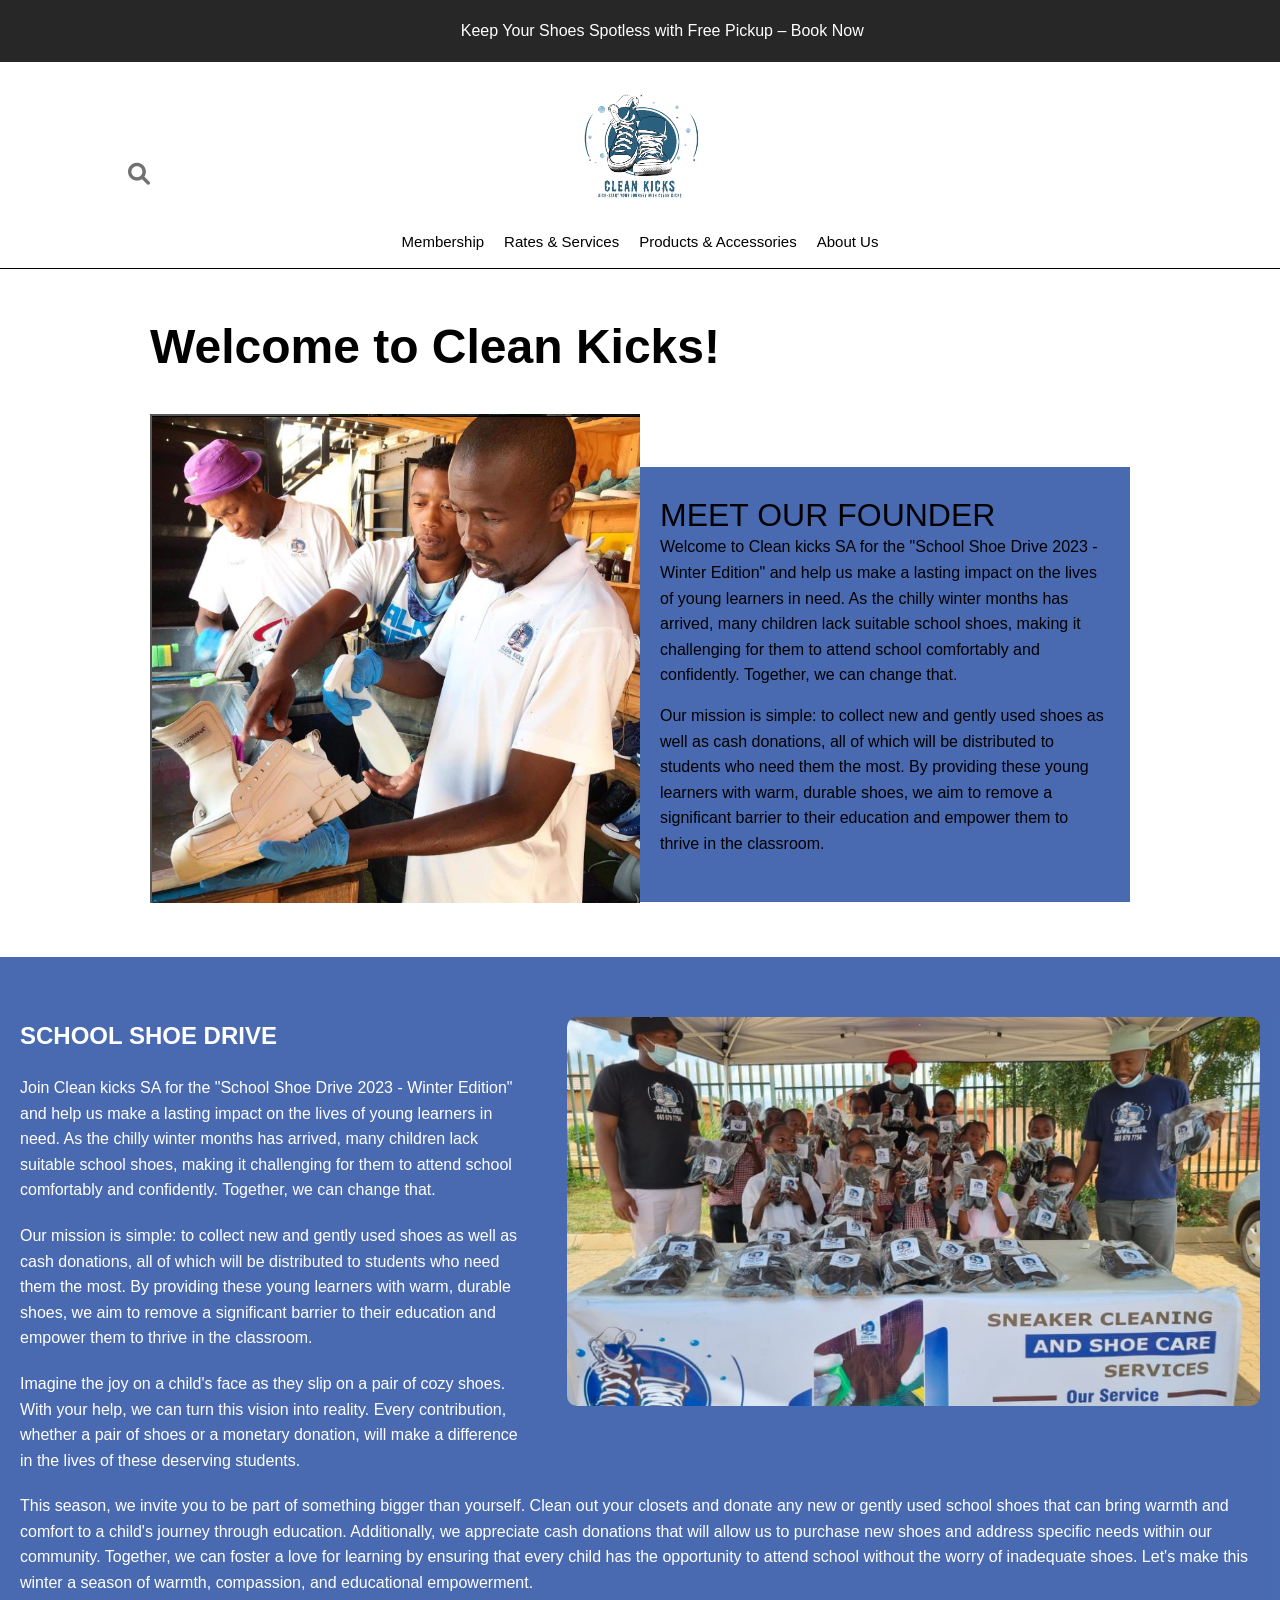
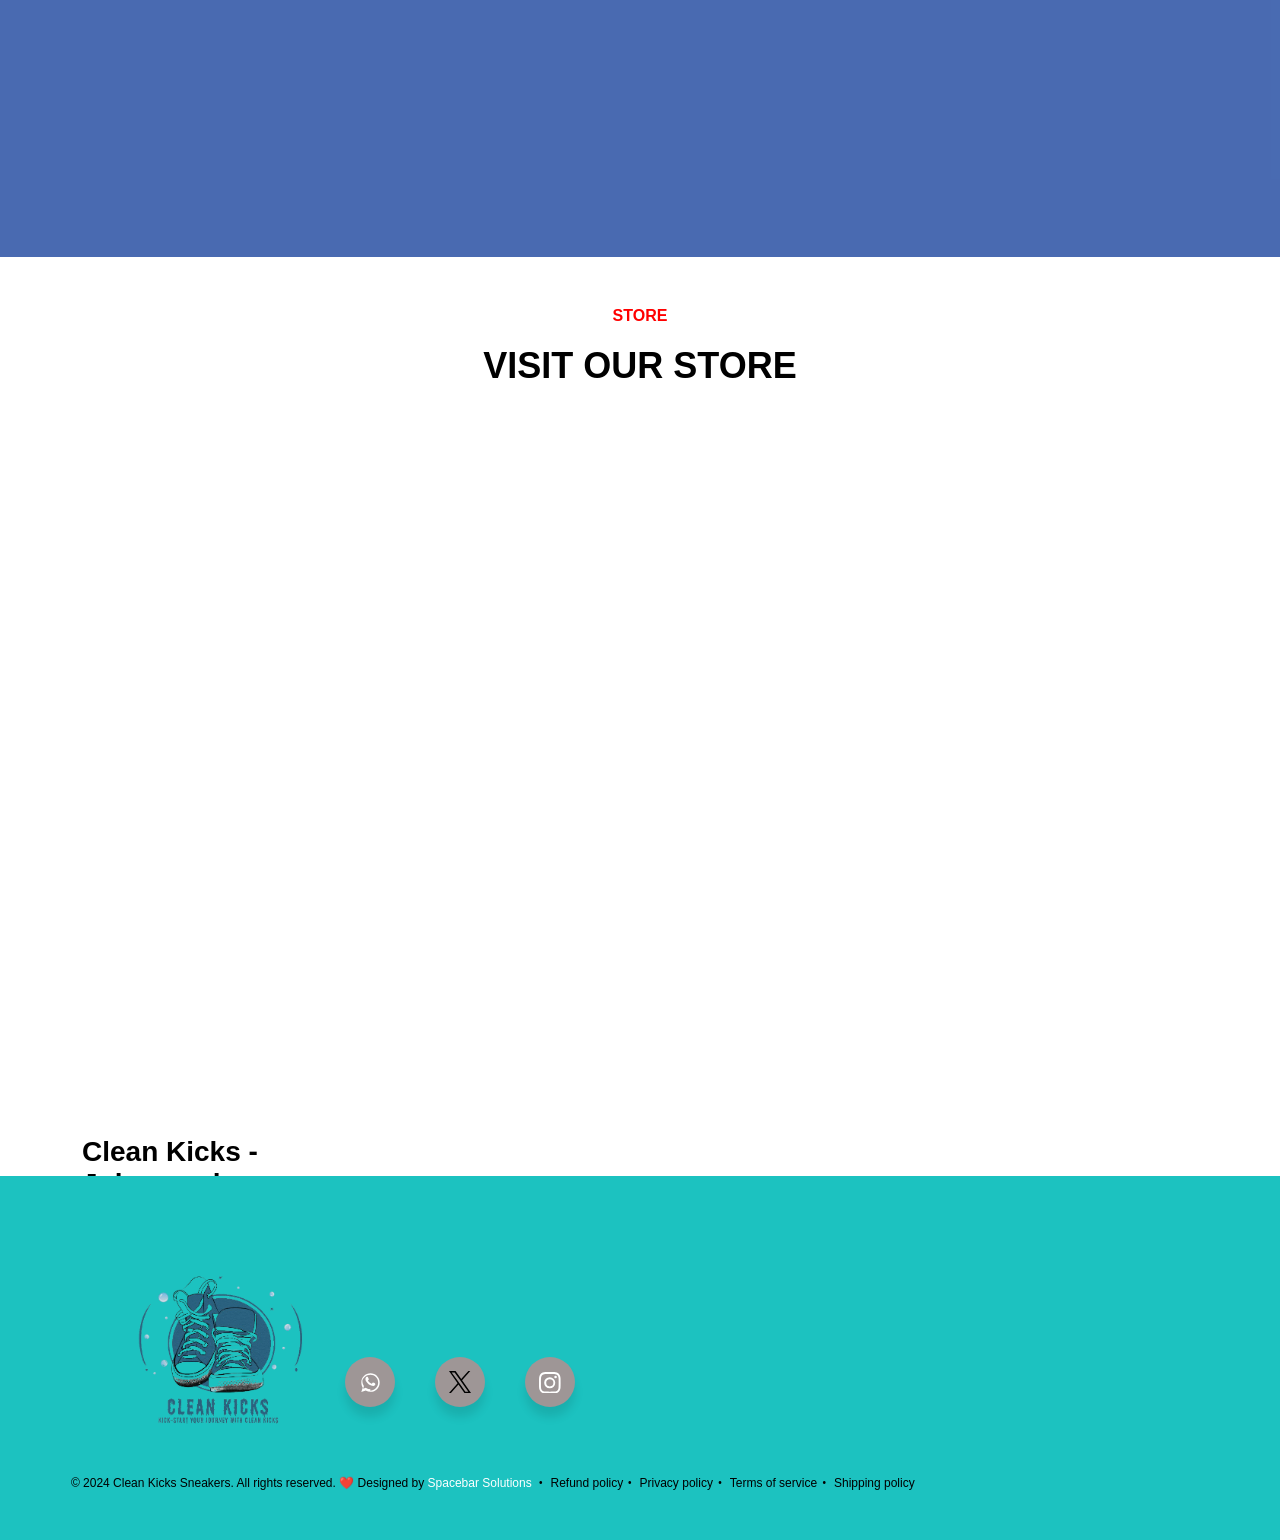
==== about us.html @ 9671e066 "Initial commit" ====
<!DOCTYPE html>
<html lang="en">

<head>
  <meta charset="UTF-8">
  <meta name="viewport" content="width=device-width, initial-scale=1.0">
  <title>Clean Kicks Sneakers </title>
  <link rel="stylesheet" href="about us.css">
  <link href="https://cdnjs.cloudflare.com/ajax/libs/font-awesome/6.0.0-beta3/css/all.min.css" rel="stylesheet">
</head>

<body>

  <!-- Top notification bar -->
  <div class="top-bar">
    Keep Your Shoes Spotless with Free Pickup – Book Now
  </div>

  <!-- Navigation bar -->
  <nav class="navbar">
    <!-- Search icon -->
    <div class="search-icon">
      <i class="fa fa-search"></i>
    </div>

    <!-- Logo -->
    <div class="logo">
      <a href="index.html">
        <img src="Images/Logo-removebg-preview.png" alt="Logo">
      </a>
    </div>

    <!-- Navigation links -->
    <div class="nav-links">
      <a href="membership.html">Membership</a>
      <a href="services.html">Rates & Services</a>
      <a href="products.html">Products & Accessories</a>
      <a href="about us.html">About Us</a>
    </div>
  </nav>

  <div class="container">

    <div class="text-content">
      <h1>Welcome to Clean Kicks!</h1>
    </div>
    <div class="content">
      <div class="image">
        <img src="Images/Image 1.png">
      </div>
      <div class="text">
        <h2>MEET OUR FOUNDER </h2>

        <p>Welcome to Clean kicks SA for the "School Shoe Drive 2023 - Winter Edition" and help us make a lasting impact
          on the lives of young learners in need.
          As the chilly winter months has arrived, many children lack suitable school shoes,
          making it challenging for them to attend school comfortably and confidently. Together, we can change that.</p>
        <p>Our mission is simple: to collect new and gently used shoes as well as cash donations,
          all of which will be distributed to students who need them the most. By providing these young learners with
          warm, durable shoes,
          we aim to remove a significant barrier to their education and empower them to thrive in the classroom.</p>

      </div>
    </div>
  </div>

  <div class="about-container">
    <div class="about-content">
      <div class="about-text">
        <h2>SCHOOL SHOE DRIVE</h2>

        <p>Join Clean kicks SA for the "School Shoe Drive 2023 - Winter Edition" and help us make a lasting impact on
          the lives of young learners in need.
          As the chilly winter months has arrived, many children lack suitable school shoes,
          making it challenging for them to attend school comfortably and confidently.
          Together, we can change that.</p>
        <p>Our mission is simple: to collect new and gently used shoes as well as cash donations,
          all of which will be distributed to students who need them the most. By providing these young learners with
          warm,
          durable shoes,
          we aim to remove a significant barrier to their education and empower them to thrive in the classroom.</p>

        <p>Imagine the joy on a child's face as they slip on a pair of cozy shoes. With your help,
          we can turn this vision into reality.
          Every contribution, whether a pair of shoes or a monetary donation,
          will make a difference in the lives of these deserving students.</p>

       
      </div>
      <div class="about-image">
        <img src="Images/Shoe drive.jpg" alt="Shoe Drive Image">
      </div>
      <div class="about-texti">
      <p>This season, we invite you to be part of something bigger than yourself.
        Clean out your closets and donate any new or gently used school shoes that can bring warmth and comfort to a
        child's journey through education.
        Additionally,
        we appreciate cash donations that will allow us to purchase new shoes
        and address specific needs within our community. Together, we can foster a love for learning by
        ensuring that every child has the opportunity to attend school without the worry of inadequate shoes.
        Let's make this winter a season of warmth, compassion, and educational empowerment.</p>
      </div>
    </div>
  </div>
  
  

  <section class="store-section">
    <div class="store-container">
      <h4 class="store-label">STORE</h4>
      <h1 class="store-title">VISIT OUR STORE</h1>
      <div class="store-content">
        <div class="store-map">
          <iframe
            src="https://www.google.com/maps/embed?pb=!1m18!1m12!1m3!1d3303.8374903518985!2d27.8971!3d-26.309672!2m3!1f0!2f0!3f0!3m2!1i1024!2i768!4f13.1!3m3!1m2!1s0x1e953cf8e51b98c5%3A0x38f61cf5ea9a4dc3!2sEldorado%20Park!5e0!3m2!1sen!2sza!4v1698743568451!5m2!1sen!2sza"
            width="400" height="300" style="border:0;" allowfullscreen="" loading="lazy"
            referrerpolicy="no-referrer-when-downgrade">
          </iframe>
        </div>
        <div class="store-info">
          <h2 class="store-location">Clean Kicks - Johannesburg</h2>
          <p class="store-address">
            <i class="fa fa-map-marker"></i>
            413 Catfish street Lawley extension 1,Johannesburg <br>
            Gauteng, South Africa
          </p>
          <p class="store-contact">
            <i class="fa fa-phone"></i> +27 (65) 979-7754<br>
            <i class="fa fa-envelope"></i> <a href="mailto:info@dripclean.co.za">info@cleankicks.co.za<br>
              <i class="fa fa-globe"></i> <a href="https://cleankicks.co.za">www.cleankicks.co.za<br>

          </p>

          <p><strong>Monday to Friday:</strong><span class="time">9 AM - 6 PM</span></p>
          <p><strong>Saturday:</strong><span class="time">9 AM - 2 PM</span></p>
          <p><strong>Sunday:</strong><span class="time">9 AM - 2 PM</span></p>

        </div>

      </div>
    </div>
  </section>

  <footer>
    <!-- Social Media Section -->

    <div class="footer-social">
      <ul class="wrapper">
        <li class="icon whatsapp">
          <span class="tooly">WhatsApp</span>
          <svg viewBox="0 0 448 512" height="1.2em" fill="currentColor" xmlns="http://www.w3.org/2000/svg">
            <path
              d="M380.9 97.1C339.3 55.4 283.8 32 224.6 32 103.5 32 8 127.6 8 249.2c0 44 11.6 86.1 33.8 123l-35.2 102.2 105.8-33.1c34.9 18.4 74.1 28.2 114.2 28.2h.1c121.1 0 216.6-95.6 216.6-216.1 0-59.1-23.3-114.5-65.2-156.3zM224.6 407.5h-.1c-36.5 0-72.1-9.7-103.2-28.1l-7.4-4.4-62.8 19.6 18.7-60.4-4.8-7.7c-20.8-33.3-31.8-71.9-31.8-111.5C33 150 118.3 64.7 224.6 64.7c48.6 0 94.3 18.9 128.9 53.2 34.5 34.2 53.6 79.5 53.6 128.3 0 106.1-86.8 192.3-192.5 192.3zm104.3-138.7c-5.7-2.9-33.8-16.6-39.1-18.5-5.3-1.9-9.2-2.9-13.1 2.9-3.9 5.7-15 18.5-18.4 22.3-3.4 3.8-6.8 4.3-12.5 1.4-33.8-16.9-55.9-30.1-78.3-67.4-5.9-10.2 5.9-9.5 16.9-31.5 1.9-3.8.9-7.2-.5-10.1-1.4-2.9-13.1-31.5-18.4-43.7-4.9-11.7-9.9-10.1-13.1-10.3-3.4-.2-7.2-.2-11-.2-3.8 0-10.1 1.4-15.3 7.2-5.3 5.7-20.2 19.8-20.2 48.4s20.7 56.1 23.6 59.9c2.9 3.8 40.6 62 98.4 87.1 13.8 5.9 24.6 9.5 33 12.1 13.9 4.4 26.5 3.8 36.5 2.3 11.1-1.6 33.8-13.8 38.6-27.1 4.8-13.4 4.8-24.9 3.4-27.1-1.4-2.3-5.2-3.7-10.9-6.6z">
            </path>
          </svg>
        </li>
        <li class="icon twitter">
          <span class="tooly">Twitter</span>
          <svg xmlns="http://www.w3.org/2000/svg" width="24px" height="24px" viewBox="0 0 24 24">
            <path
              d="M14.095479,10.316482L22.286354,1h-1.940718l-7.115352,8.087682L7.551414,1H1l8.589488,12.231093L1,23h1.940717  l7.509372-8.542861L16.448587,23H23L14.095479,10.316482z M11.436522,13.338465l-0.871624-1.218704l-6.924311-9.68815h2.981339  l5.58978,7.82155l0.867949,1.218704l7.26506,10.166271h-2.981339L11.436522,13.338465z" />
          </svg>
        </li>
        <li class="icon instagram">
          <span class="tooly">Instagram</span>
          <svg xmlns="http://www.w3.org/2000/svg" height="1.2em" fill="currentColor" viewBox="0 0 16 16">
            <path
              d="M8 0C5.829 0 5.556.01 4.703.048 3.85.088 3.269.222 2.76.42a3.917 3.917 0 0 0-1.417.923A3.927 3.927 0 0 0 .42 2.76C.222 3.268.087 3.85.048 4.7.01 5.555 0 5.827 0 8.001c0 2.172.01 2.444.048 3.297.04.852.174 1.433.372 1.942.205.526.478.972.923 1.417.444.445.89.719 1.416.923.51.198 1.09.333 1.942.372C5.555 15.99 5.827 16 8 16s2.444-.01 3.298-.048c.851-.04 1.434-.174 1.943-.372a3.916 3.916 0 0 0 1.416-.923c.445-.445.718-.891.923-1.417.197-.509.332-1.09.372-1.942C15.99 10.445 16 10.173 16 8s-.01-2.445-.048-3.299c-.04-.851-.175-1.433-.372-1.941a3.926 3.926 0 0 0-.923-1.417A3.911 3.911 0 0 0 13.24.42c-.51-.198-1.092-.333-1.943-.372C10.443.01 10.172 0 7.998 0h.003zm-.717 1.442h.718c2.136 0 2.389.007 3.232.046.78.035 1.204.166 1.486.275.373.145.64.319.92.599.28.28.453.546.598.92.11.281.24.705.275 1.485.039.843.047 1.096.047 3.231s-.008 2.389-.047 3.232c-.035.78-.166 1.203-.275 1.485a2.47 2.47 0 0 1-.599.919c-.28.28-.546.453-.92.598-.28.11-.704.24-1.485.276-.843.038-1.096.047-3.232.047s-2.39-.009-3.233-.047c-.78-.036-1.203-.166-1.485-.276a2.478 2.478 0 0 1-.92-.598 2.48 2.48 0 0 1-.6-.92c-.109-.281-.24-.705-.275-1.485-.038-.843-.046-1.096-.046-3.233 0-2.136.008-2.388.046-3.231.036-.78.166-1.204.276-1.486.145-.373.319-.64.599-.92.28-.28.546-.453.92-.598.282-.11.705-.24 1.485-.276.738-.034 1.024-.044 2.515-.045v.002zm4.988 1.328a.96.96 0 1 0 0 1.92.96.96 0 0 0 0-1.92zm-4.27 1.122a4.109 4.109 0 1 0 0 8.217 4.109 4.109 0 0 0 0-8.217zm0 1.441a2.667 2.667 0 1 1 0 5.334 2.667 2.667 0 0 1 0-5.334z">
            </path>
          </svg>
        </li>
      </ul>
    </div>

    <!-- Logo Section -->
    <div class="footer-logo">
      <img src="Images/Logo-removebg-preview.png" alt="Clean Kicks Logo">
    </div>

    </div>

    </div>

    </div>


    <!-- Footer Text -->
    <div class="footer-bottom">
      <p>© 2024 Clean Kicks Sneakers. All rights reserved. ❤️ Designed by <a href="https://spacebarsolutions.co.za/"
          target="_blank" style="color: white; text-decoration: none;">Spacebar Solutions
          <small class="copyright__content"><a href="refund-policy.html">Refund policy</a>
          </small></a> <small class="copyright__content"><a href="privacy policy.html">Privacy policy</a></small>
        <small class="copyright__content"><a href="terms of services.html">Terms of service</a></small>
        <small class="copyright__content"><a href="shipping policy.html">Shipping policy</a></small>
      </p>
    </div>

  </footer>


</body>

</html>
---- about us.css ----
* {
    margin: 0;
    padding: 0;
    box-sizing: border-box;
    font-family: Arial, sans-serif;
}

body {
    display: flex;
    flex-direction: column;
    align-items: center;
    width: 100%;
}

/* Top bar */
.top-bar {
    width: 100%;
    background-color: rgba(0, 0, 0, 0.848);
    text-align: left;
    color: white;
    padding: 22px 0;
    font-size: 16px;
  padding-left: 36%;
}


/* Main navigation bar */
.navbar {
    display: flex;
    flex-direction: column; 
    align-items: center; 
    width: 100%;
    max-width: 1850px;
    padding: 15px 10px;
    background-color: rgb(255, 255, 255);
    border-bottom: 1px solid black;
}
.search-icon {
    position: absolute;
    left: 10%; 
    top: 18%; 
    font-size: 22px;
    color: white;
    cursor: pointer;
}
/* Logo */
.logo {
    display: flex;
    justify-content: center; 
    margin-bottom: 10px; 
}

.logo img {
    height: 140px;
    width: auto;
    border-radius: 0;
}

/* Navigation links */
.nav-links {
    display: flex;
    justify-content: center; 
    gap: 20px;
    font-size: 15px;
    margin-top: 0; 
}

.nav-links a {
    text-decoration: none;
    color: black;
    position: relative;
    font-size: 15px;
    display: inline-block;
    padding: 3px 0;
    transition: color 0.3s ease-in-out;
}

.nav-links>a::after {
    content: '';
    position: absolute;
    bottom: 0;
    left: 0;
    width: 0;
    height: 1px;
    background-color: black;
    transition: width 0.3s ease-in-out;
}

.nav-links a:hover {
    color: black;
}

.nav-links a:hover::after {
    width: 98%;
    left: 1px;
}



/* Base About Us Section */
.container {
    max-width: 100%;
    padding: 50px 150px;
    background-color: rgb(255, 255, 255);
    margin: 0 auto;
}

.text-content h1 {
    text-align: left;
    font-size: 3rem;
    font-family:'Gill Sans', 'Gill Sans MT', Calibri, 'Trebuchet MS', sans-serif;
    color: rgb(0, 0, 0);
    font-weight: 600;
    margin-bottom: 40px;
}

.content {
    display: flex;
    flex-wrap: wrap;
    align-items: flex-end;
}

@keyframes float {
    0% {
        transform: translateY(0px);
    }

    50% {
        transform: translateY(-10px);
    }

    100% {
        transform: translateY(0);
    }
}

.image {
    flex: 1;
    text-align: left;
}

.image img {
    max-width: 100%;
    width: 100%;
    transition: transform 0.3s ease;
}

.image img:hover {
    animation: float 2s ease-in-out infinite;
}

.text {
    flex: 1.3;
    padding: 30px 20px;
    max-width: 50%;
    background-color: rgba(20, 63, 155, 0.774);
    color: black;
    margin-bottom: 5px;
}

.text h2 {
    font-size: 2rem;
    margin-bottom: 0px;
      font-family:'Gill Sans', 'Gill Sans MT', Calibri, 'Trebuchet MS', sans-serif;
    font-weight: 500;
}

.text p {
    font-size: 1rem;
    line-height: 1.6;
    margin-bottom: 15px;
}

/*2*/.about-container {
  background-color: rgba(20, 63, 155, 0.774); /* Use solid color if image is inside content */
  color: white;
  padding: 60px 20px;
  min-height: 100vh;
  display: flex;
  justify-content: center;
  align-items: flex-start;
}

.about-content {
  display: flex;
  flex-wrap: wrap;
  gap: 40px;
  max-width: 1400px;
  width: 100%;
  z-index: 1;
  position: relative;
  
}

.about-text {
  flex: 1 20%;
  min-width: 300px;
  line-height: 1.6;
}
.about-texti {
  min-width: 300px;
  line-height: 1.6;
  margin-top: -40px;
}
.about-image {
  flex: 1 1 35%;
  min-width: 250px;
}

.about-image img {
  width: 100%;
  height: auto;
  display: block;
  object-fit: cover;
  border-radius: 10px;
}

.about-text h2,
.about-text p {
  margin-bottom: 20px;
}

 /**/
 .store-info p {
    margin-bottom: 10px;
  }
  
  .store-info strong {
    display: inline-flex;
    width: 182px;
    font-weight: bold;
    color: black;
    font-size: 13px;
  }
  
  .store-info .time {
    font-style: italic;
    display:inline-flex;
    color: black; 
    font-size: 12px;
    margin-top: 5px;
   padding-left: 32%;
  
  
  }
  .store-section {
    padding: 50px;
    text-align: center;
    width: 95%;
    background-color: white;
  }
  
  .store-container {
    max-width: 1800px;
    margin: 0 auto;
  }
  
  .store-label {
    color: red;
    font-size: 16px;
    font-weight: bold;
    margin-bottom: 20px;
  }
  
  .store-title {
    font-size: 36px;
    font-family:'Gill Sans', 'Gill Sans MT', Calibri, 'Trebuchet MS', sans-serif;
    font-weight: bold;
    margin-bottom: 25px;
    margin-left: 0%;
  }
  
  .store-content {
    display: flex;
    flex-wrap: wrap;
    gap: 420px;
    margin-bottom: -30%;
  }
  
  .store-map iframe {
    border: none;
    width: 158%;
    max-width: 600px;
    height: 300px;
    margin-left: 65%;
  }
  
  .store-info {
    text-align: left;
    max-width: 400px;
  }
  
  .store-location {
    font-size: 28px;
    font-family:'Gill Sans', 'Gill Sans MT', Calibri, 'Trebuchet MS', sans-serif;
    font-weight: bold;
    margin-right: 11%;
    margin-bottom: 10px;
  }
  
  .store-address,
  .store-contact {
    font-size: 16px;
    line-height: 1.8;
  }
  
  .store-contact a {
    text-decoration: none;
    color: #007bff;
    font-size: 13px;
  }
  
  .store-contact a:hover {
    text-decoration: none;
    color: red;
  }
  
  .fa {
    margin-right:11px;
    color: rgb(112, 114, 112);
  }
  footer {
    background-color: #1cc2c0;
    color: #fff;
    padding: 40px 0;
    text-align: center;
    font-family: Arial, sans-serif;
    width: 100%;
  }
 
 .copyright__content {
  
  margin: 0;
  padding-left: 2px; 
  text-decoration: none;
}

.copyright__content li {
  margin-bottom: 5px; 
}

 a {
  color: inherit; 
  text-decoration: none; 
  font-size: 12px; 
}
.copyright__content a::before {
    content: "•"; 
    color: black; 
    margin-right: 8px; 
    font-size: 10px;
    position: relative;
    bottom: 1px;;
  }
.copyright__content a:hover {
  color: white;


}
  .footer-logo {
    display: flex;
    margin-left: 10%;
    padding-top: 15px;
  
  }
  
  .footer-logo img {
    height: 200px;
  
  }
  
  .footer-bottom {
    margin-bottom: 10px;
    padding-top: 25px;
    font-size: 12px;
    color: black;
   margin-right: 23%;
  }

  .footer-social {
    display: flex;
    align-items: center; 
    justify-content: flex-end; 
    margin-right: 53.5%;
    margin-top: 10;
  }
  
  .footer-social .wrapper {
    display: flex; 
    list-style: none;
    margin: 0;
    padding: 0;
    margin-bottom: -56%;
  }
  
  .footer-social .wrapper .icon {
    margin: 0 20px; 
    position: relative;
    background: #9e9696;
    border-radius: 50%;
    width: 50px;
    height: 50px;
    font-size: 18px;
    display: flex;
    justify-content: center;
    align-items: center;
    box-shadow: 0 10px 10px rgba(0, 0, 0, 0.1);
    cursor: pointer;
    transition: all 0.2s cubic-bezier(0.68, -0.55, 0.265, 1.55);
  }
  
  .footer-social .wrapper .tooly {
    position: absolute;
    top: -45px;
    font-size: 14px;
    background: #9e3030;
    color: #fff;
    padding: 5px 8px;
    border-radius: 5px;
    box-shadow: 0 10px 10px rgba(0, 0, 0, 0.1);
    opacity: 0;
    pointer-events: none;
    transition: all 0.3s cubic-bezier(0.68, -0.55, 0.265, 1.55);
  }
  
  .footer-social .wrapper .icon:hover .tooly {
    opacity: 1;
    visibility: visible;
  }
  
.wrapper .icon {
  position: relative;
  background: #b38a8a;
  border-radius: 50%;
  margin: 10px;
  width: 50px;
  height: 50px;
  font-size: 18px;
  display: flex;
  justify-content: center;
  align-items: center;
  flex-direction: column;
  box-shadow: 0 10px 10px rgba(0, 0, 0, 0.1);
  cursor: pointer;
  transition: all 0.2s cubic-bezier(0.68, -0.55, 0.265, 1.55);
}

.wrapper .tooly {
  position: absolute;
  top: 0;
  font-size: 14px;
  background: #9e3030;
  color: #fff;
  padding: 5px 8px;
  border-radius: 5px;
  box-shadow: 0 10px 10px rgba(0, 0, 0, 0.1);
  opacity: 0;
  pointer-events: none;
  transition: all 0.3s cubic-bezier(0.68, -0.55, 0.265, 1.55);
}

.wrapper .tooly::before {
  position: absolute;
  content: "";
  height: 8px;
  width: 8px;
  background: #ffffff;
  bottom: -3px;
  left: 50%;
  transform: translate(-50%) rotate(45deg);
  transition: all 0.3s cubic-bezier(0.68, -0.55, 0.265, 1.55);
}

.wrapper .icon:hover .tooly {
  top: -45px;
  opacity: 1;
  visibility: visible;
  pointer-events: auto;
}

.wrapper .icon:hover span,
.wrapper .icon:hover .tooly {
  text-shadow: 0px -1px 0px rgba(0, 0, 0, 0.1);
}

.wrapper .whatsapp:hover,
.wrapper .whatsapp:hover .tooly,
.wrapper .whatsapp:hover .tooly::before {
  background: #1877f2;
  color: #fff;
}

.wrapper .twitter:hover,
.wrapper .twitter:hover .tooly,
.wrapper .twitter:hover .tooly::before {
  background: #1da1f2;
  color: #fff;
}

.wrapper .instagram:hover,
.wrapper .instagram:hover .tooly,
.wrapper .instagram:hover .tooly::before {
  background: #e4405f;
  color: #fff;
}


  .footer-logo {
    text-align: center;
    margin-top: 20px;
  }
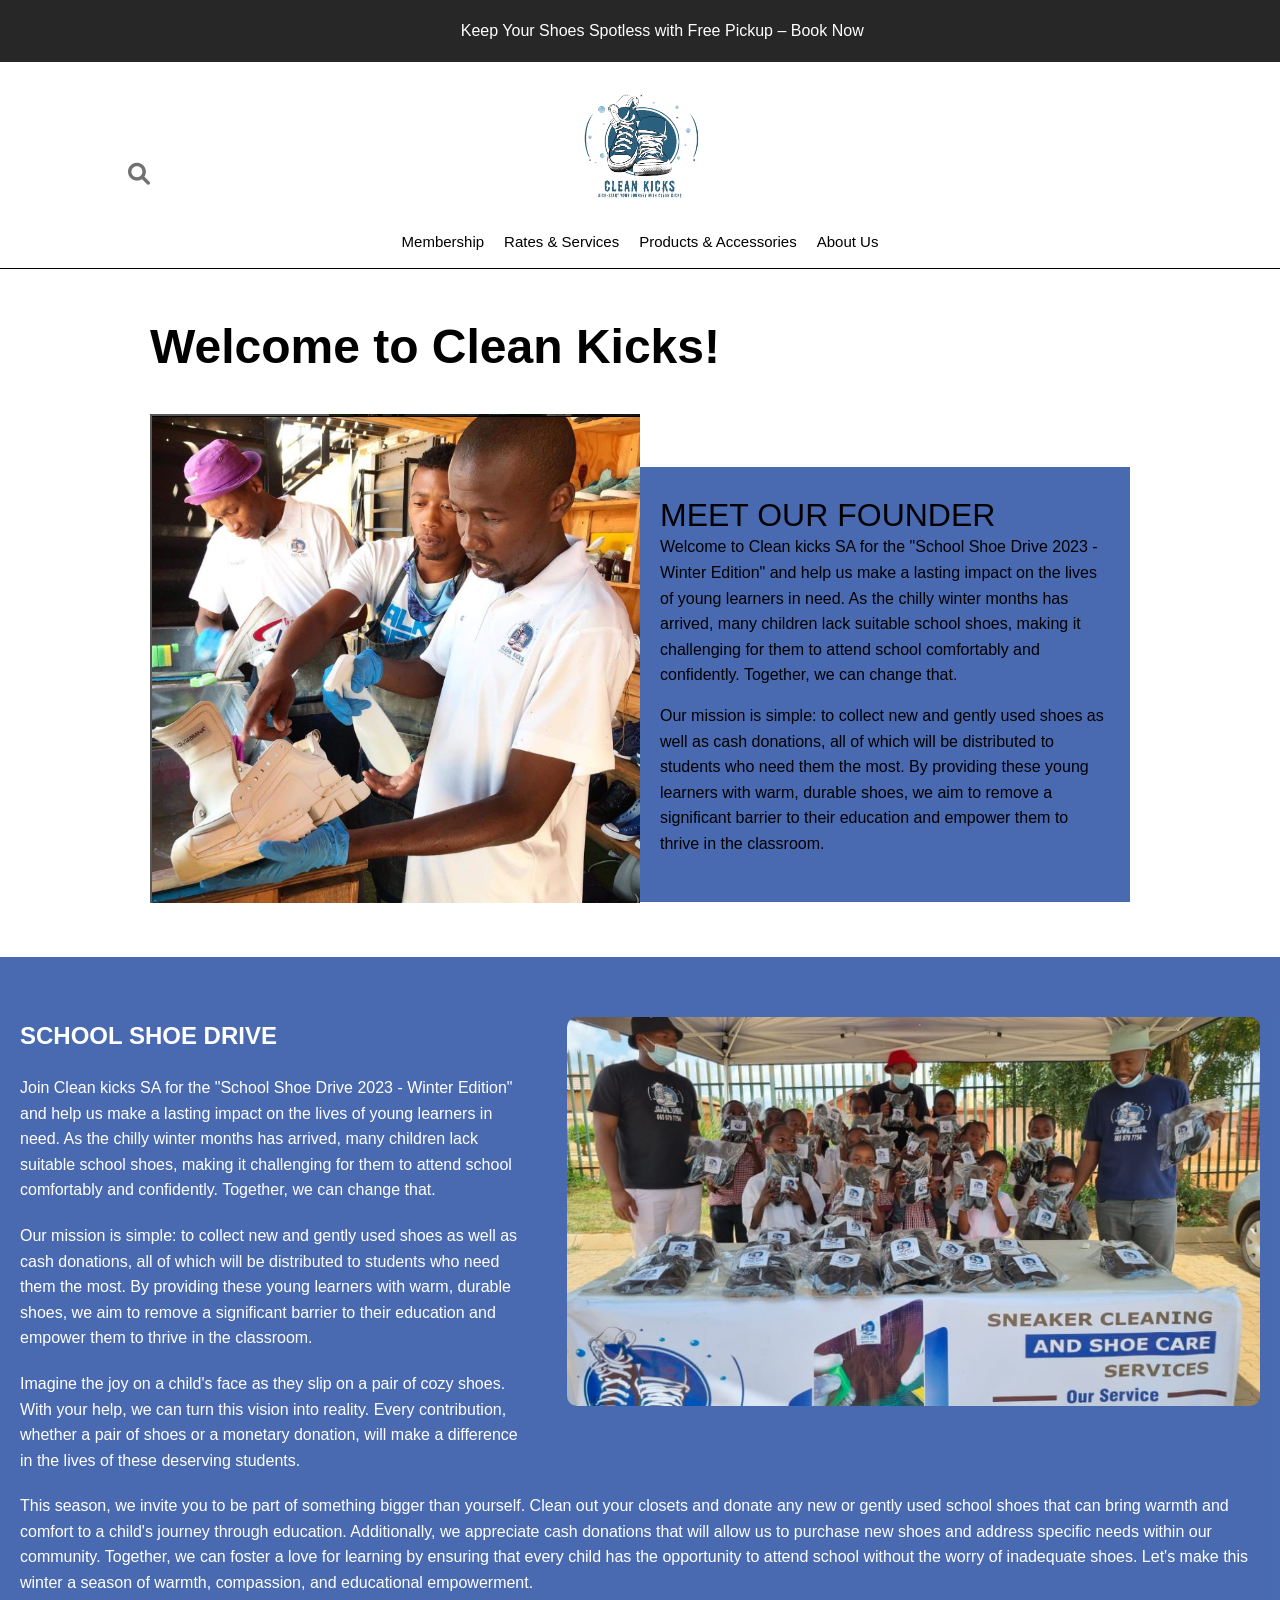
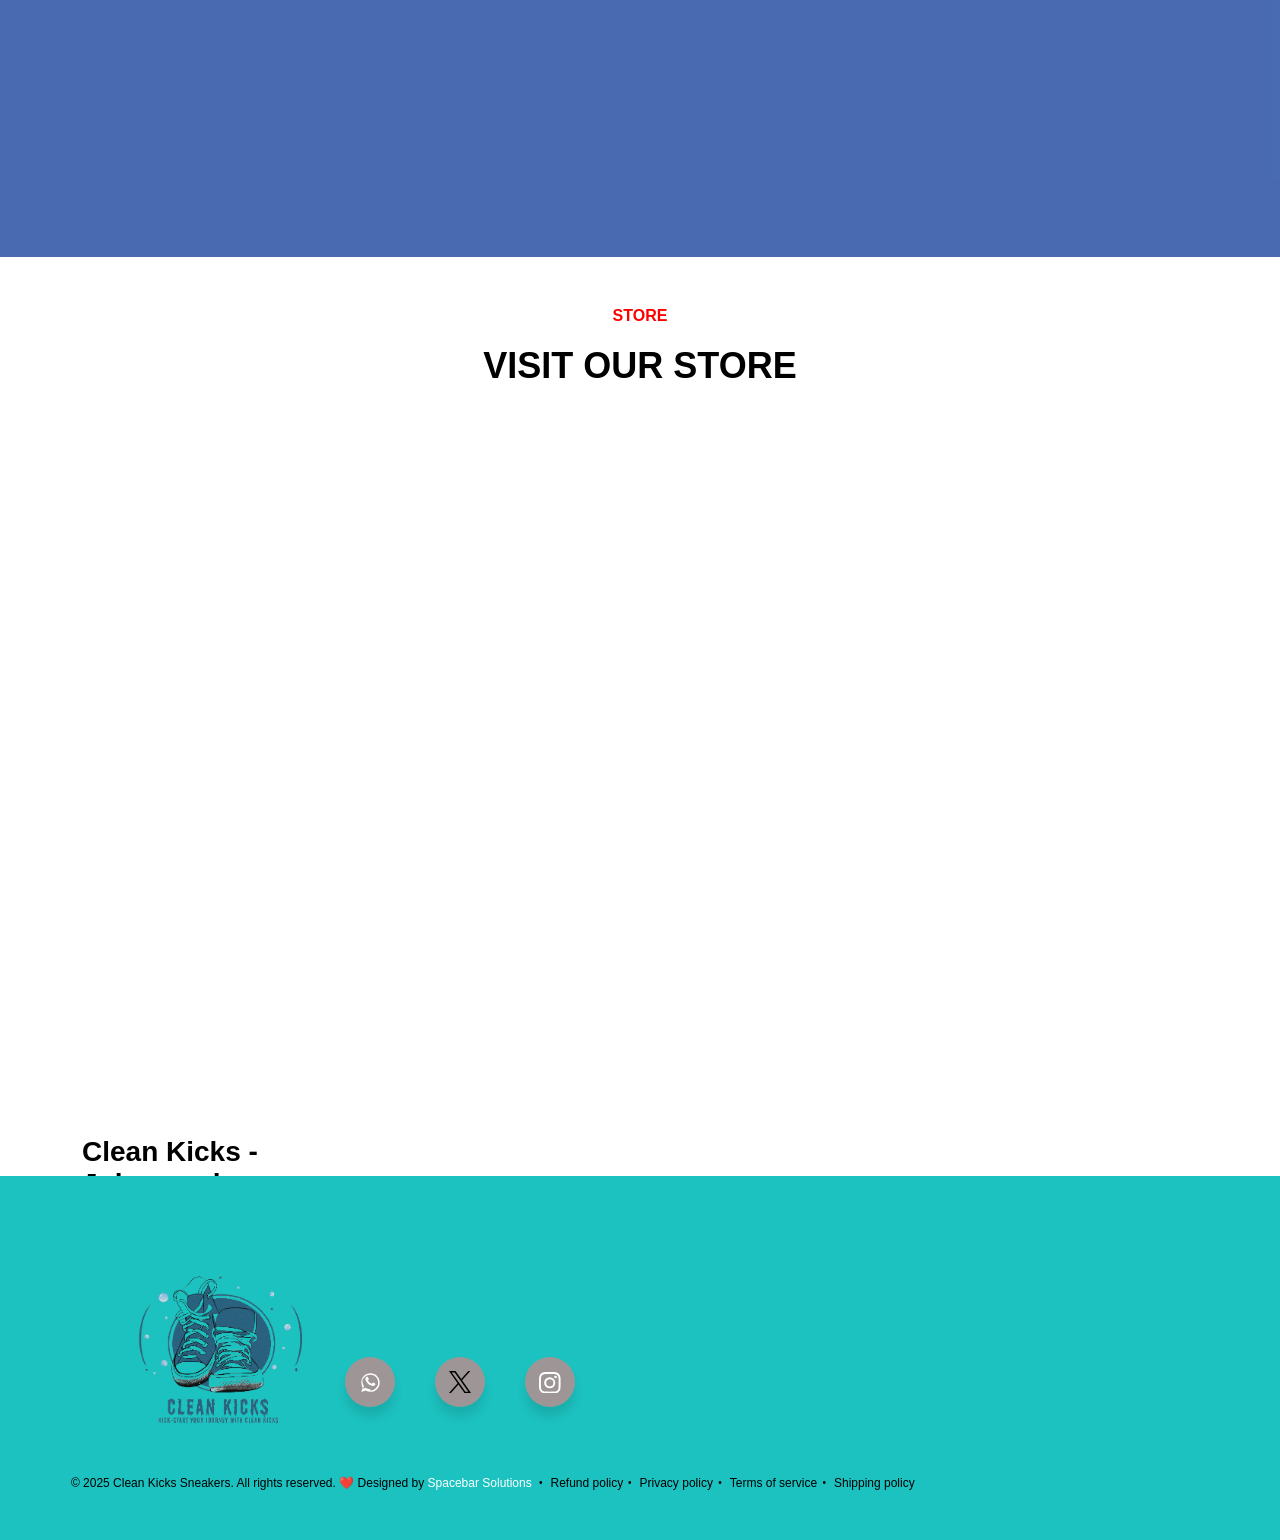
==== commit c58e2c57: "Update about us.html" ====
--- a/about us.html
+++ b/about us.html
@@ -186,7 +186,7 @@
 
     <!-- Footer Text -->
     <div class="footer-bottom">
-      <p>© 2024 Clean Kicks Sneakers. All rights reserved. ❤️ Designed by <a href="https://spacebarsolutions.co.za/"
+      <p>© 2025 Clean Kicks Sneakers. All rights reserved. ❤️ Designed by <a href="https://spacebarsolutions.co.za/"
           target="_blank" style="color: white; text-decoration: none;">Spacebar Solutions
           <small class="copyright__content"><a href="refund-policy.html">Refund policy</a>
           </small></a> <small class="copyright__content"><a href="privacy policy.html">Privacy policy</a></small>
@@ -200,4 +200,4 @@
 
 </body>
 
-</html>+</html>
